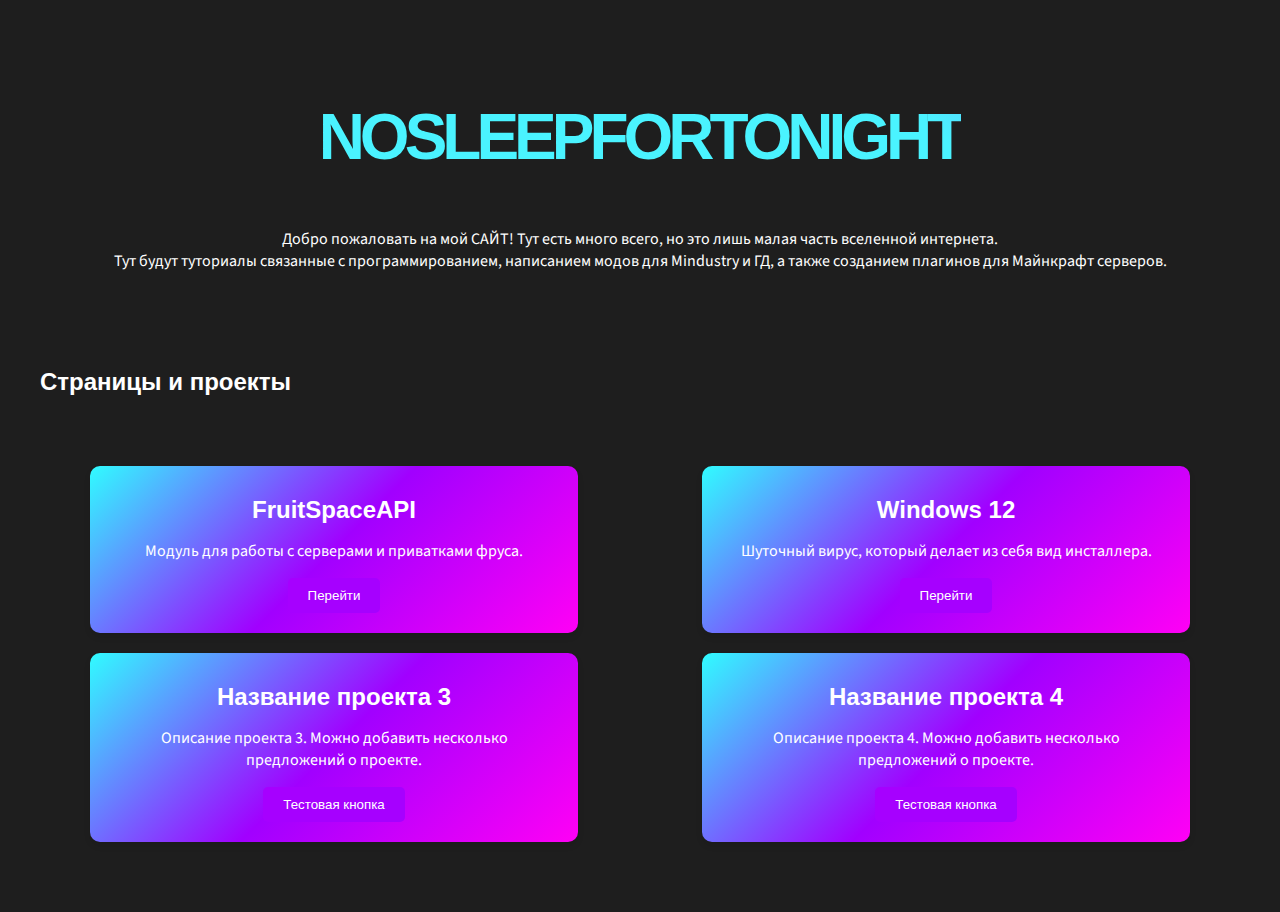
==== index.html @ 88f5159b "Update index.html" ====
<!DOCTYPE html>
<html lang="en">
<head>
    <meta charset="UTF-8">
    <meta name="viewport" content="width=device-width, initial-scale=1.0">
    <meta name="keywords" content="Fonzyal, C#, Python">
    <meta name="description" content="Добро пожаловать на мой САЙТ! Тут есть много всего, но это лишь малая часть вселенной интернета.">
    <meta name="author" content="Aleksey Z.">
    <title>NoSleepForTonight</title>
    <link rel="preconnect" href="https://fonts.googleapis.com">
    <link rel="preconnect" href="https://fonts.gstatic.com" crossorigin>
    <link href="https://fonts.googleapis.com/css2?family=Source+Sans+3:wght@500&display=swap" rel="stylesheet">
    <style>
    /* Reset some default styles */

    /* Reset some default styles */
body {
    margin: 0;
    padding: 0;
    background-color: #1e1e1e; /* Dark background color */
    color: #fff; /* White text color */
    font-family: Arial, sans-serif;
}
.gr {
	background: linear-gradient(45deg, #4AF3FF 33%, #B300FF 66%, #FF00FF);
	background-size: 300%;
	font-family: Arial, Helvetica, sans-serif;
	font-weight: 900;
	font-size: 5vw;
	letter-spacing: -5px;
	text-transform: uppercase;
	-webkit-background-clip: text;
	-webkit-text-fill-color: transparent;
	animation: animated_text 5s ease-in-out infinite;
	-moz-animation: animated_text 10s ease-in-out infinite;
	-webkit-animation: animated_text 10s ease-in-out infinite;
    display: table;
    margin: 20px auto;
}

@keyframes animated_text {
	0% { background-position: 0px 50%; }
	50% { background-position: 100% 50%; }
	100% { background-position: 0px 50%; }
}
/* Header styles */
header {
    background-color: #333; /* Dark header background color */
    padding: 10px;
    position: sticky;
    top: 0;
    z-index: 100;
}

nav ul {
    list-style-type: none;
    margin: 0;
    padding: 0;
}

nav ul li {
    display: inline;
    margin-right: 20px;
}

nav ul li a {
    text-decoration: none;
    color: #fff;
}

/* Section styles */
section {
    padding: 40px;
}

h1, h2, h3 {
    color: #fff; /* White heading text color */
}

/* Link styles */
a {
    color: #0078d4; /* Link color */
}

.title-containter {
    display: table;
    margin: 20px auto;
}
        
    .projects {
  display: flex;
  flex-wrap: wrap; /* Allow cards to wrap to the next line when the screen is narrow */
  justify-content: space-between; /* Adjust the alignment as needed */
}

.project-card {
  background: linear-gradient(135deg, #30fcff, #a100ff, #ff00f5);
  border-radius: 10px;
  padding: 20px;
  margin: 10px;
  width: 40%;
  box-shadow: 0 4px 6px rgba(0, 0, 0, 0.1);
  text-align: center;
}

.project-card h3 {
  font-size: 1.5rem;
  margin: 10px 0;
    color: #fff;
}

.project-card p {
  font-size: 1rem;
  color: #fff;
  font-family: 'Source Sans 3'
}

.project-card img {
  max-width: 100%;
  border-radius: 5px;
}

@media screen and (max-width: 768px) {
  .project-card {
    width: calc(50% - 20px); /* Two cards per row on screens smaller than 768px */
  }
}

/* Media query for responsiveness */
@media (max-width: 768px) {
    /* Add responsive styles here */
}
button {
    background-color: #a600ff; /* Button background color */
    color: #fff; /* Button text color */
    border: none;
    padding: 10px 20px;
    border-radius: 5px;
    cursor: pointer;
    transition: background-color 0.3s;
}

button:hover {
    background-color: #6c00a6; /* Button background color on hover */
}
.container {
    max-width: 1200px; /* Set the maximum width for your container */
    margin: 0 auto; /* Center the container horizontally */
    padding: 20px; /* Add padding inside the container */
}
.floating {  
    animation-name: floating;
    animation-duration: 3s;
    animation-iteration-count: infinite;
    animation-timing-function: ease-in-out;
    margin-left: 30px;
    margin-top: 5px;
}
 
@keyframes floating {
    0% { transform: translate(0,  7px); }
    50%  { transform: translate(0, -7px); }
    100%   { transform: translate(0, 7px); }    
}
</style>
</head>

<body>
    <div class="container">
    <section>
        <div class="title-containter">
            <p class="gr">Nosleepfortonight</p><br>
            <p style="text-align: center; font-family: 'Source Sans 3';">Добро пожаловать на мой САЙТ! Тут есть много всего, но это лишь малая часть вселенной интернета.<br>Тут будут туториалы связанные с программированием, написанием модов для Mindustry и ГД, а также созданием плагинов для Майнкрафт серверов.</p>
        </div>
    </section>
    <h2>Страницы и проекты</h2>
    <section class="projects">
	<div class="project-card">
    <h3>FruitSpaceAPI</h3>
    <p>Модуль для работы с серверами и приватками фруса.</p>
    <button onclick="location.href='https://github.com/nosleepfortonight/FruitSpaceAPI2';">Перейти</button>
  </div>
  <div class="project-card">
    <h3>Windows 12</h3>
    <p>Шуточный вирус, который делает из себя вид инсталлера.</p>
    <button onclick="location.href='/windows12.html';">Перейти</button>
  </div>
  <div class="project-card">
    <h3>Название проекта 3</h3>
    <p>Описание проекта 3. Можно добавить несколько предложений о проекте.</p>
    <button onclick="location.href='https://www.youtube.com/watch?v=dQw4w9WgXcQ&ab_channel=RickAstley';">Тестовая кнопка</button>
  </div>
  <div class="project-card">
    <h3>Название проекта 4</h3>
    <p>Описание проекта 4. Можно добавить несколько предложений о проекте.</p>
    <button onclick="location.href='https://www.youtube.com/watch?v=dQw4w9WgXcQ&ab_channel=RickAstley';">Тестовая кнопка</button>
  </div>
  
  <!-- Добавьте дополнительные карточки проектов по аналогии -->
    </section>
    </div>

</body>
</html>
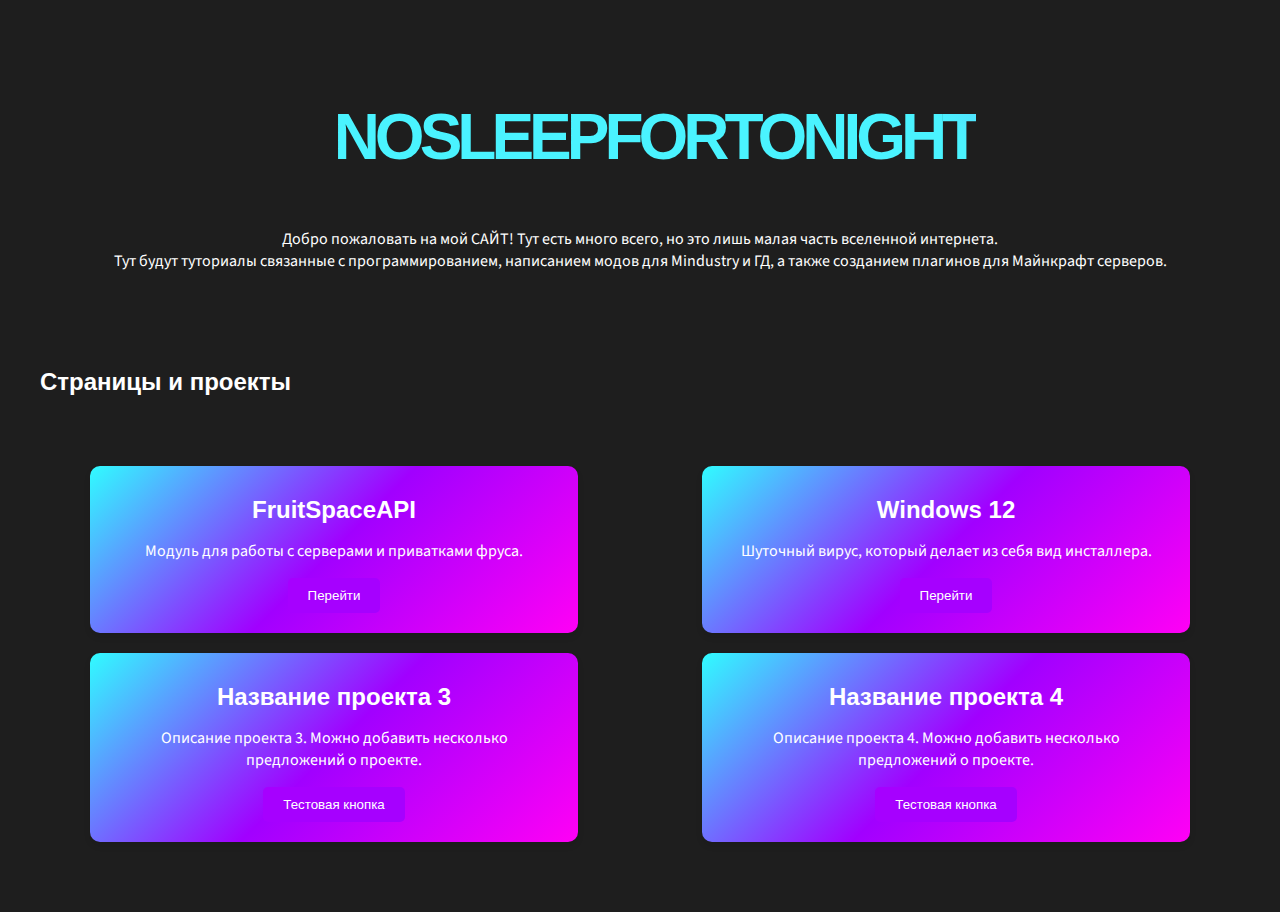
==== commit 6d764055: "Update index.html" ====
--- a/index.html
+++ b/index.html
@@ -169,7 +169,10 @@
     <div class="container">
     <section>
         <div class="title-containter">
-            <p class="gr">Nosleepfortonight</p><br>
+	    <div class="floating">
+		    <p class="gr">Nosleepfortonight</p>
+	    </div>
+            <br>
             <p style="text-align: center; font-family: 'Source Sans 3';">Добро пожаловать на мой САЙТ! Тут есть много всего, но это лишь малая часть вселенной интернета.<br>Тут будут туториалы связанные с программированием, написанием модов для Mindustry и ГД, а также созданием плагинов для Майнкрафт серверов.</p>
         </div>
     </section>
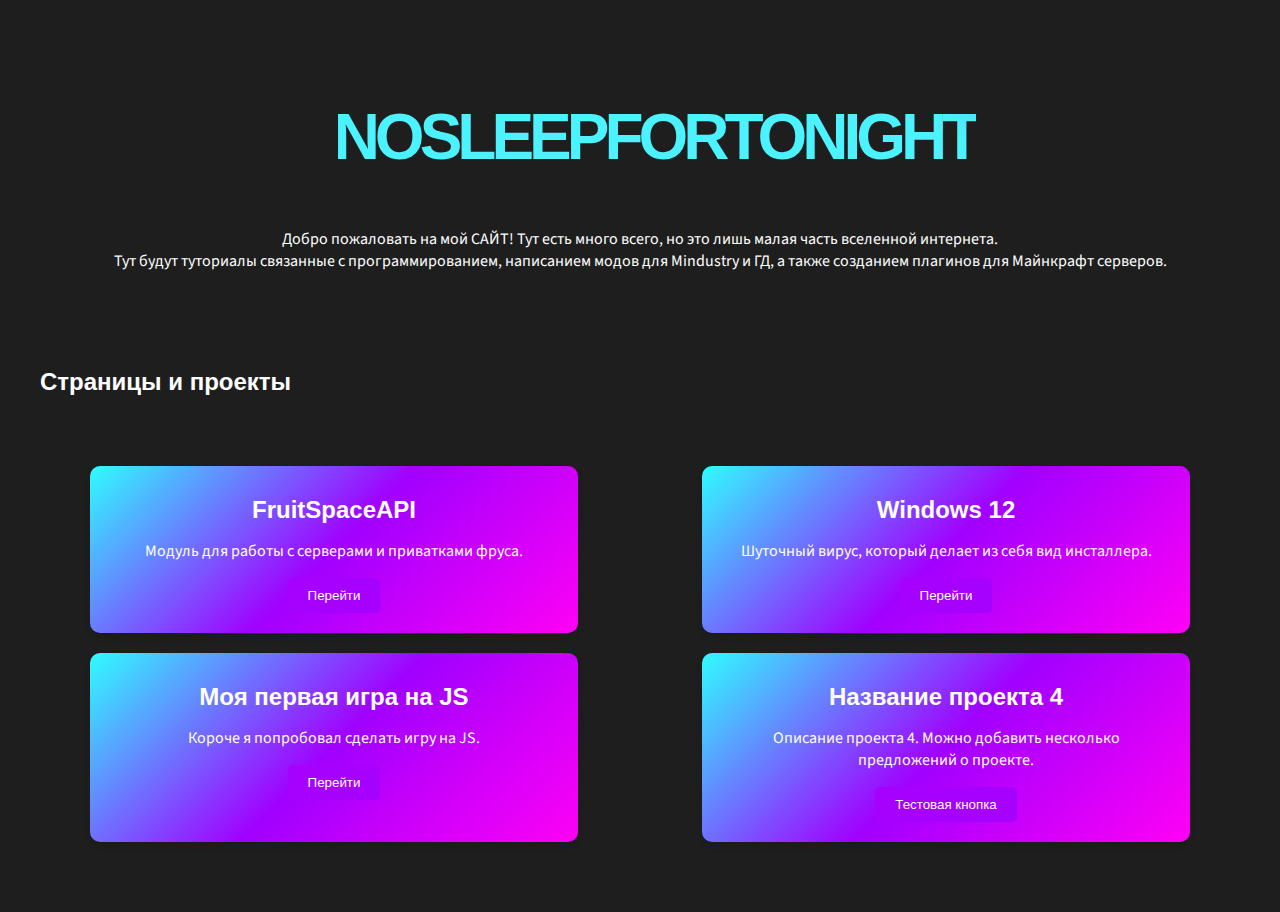
==== commit aa2fef9a: "Update index.html" ====
--- a/index.html
+++ b/index.html
@@ -189,9 +189,9 @@
     <button onclick="location.href='/windows12.html';">Перейти</button>
   </div>
   <div class="project-card">
-    <h3>Название проекта 3</h3>
-    <p>Описание проекта 3. Можно добавить несколько предложений о проекте.</p>
-    <button onclick="location.href='https://www.youtube.com/watch?v=dQw4w9WgXcQ&ab_channel=RickAstley';">Тестовая кнопка</button>
+    <h3>Моя первая игра на JS</h3>
+    <p>Короче я попробовал сделать игру на JS.</p>
+    <button onclick="location.href='/testjs';">Перейти</button>
   </div>
   <div class="project-card">
     <h3>Название проекта 4</h3>
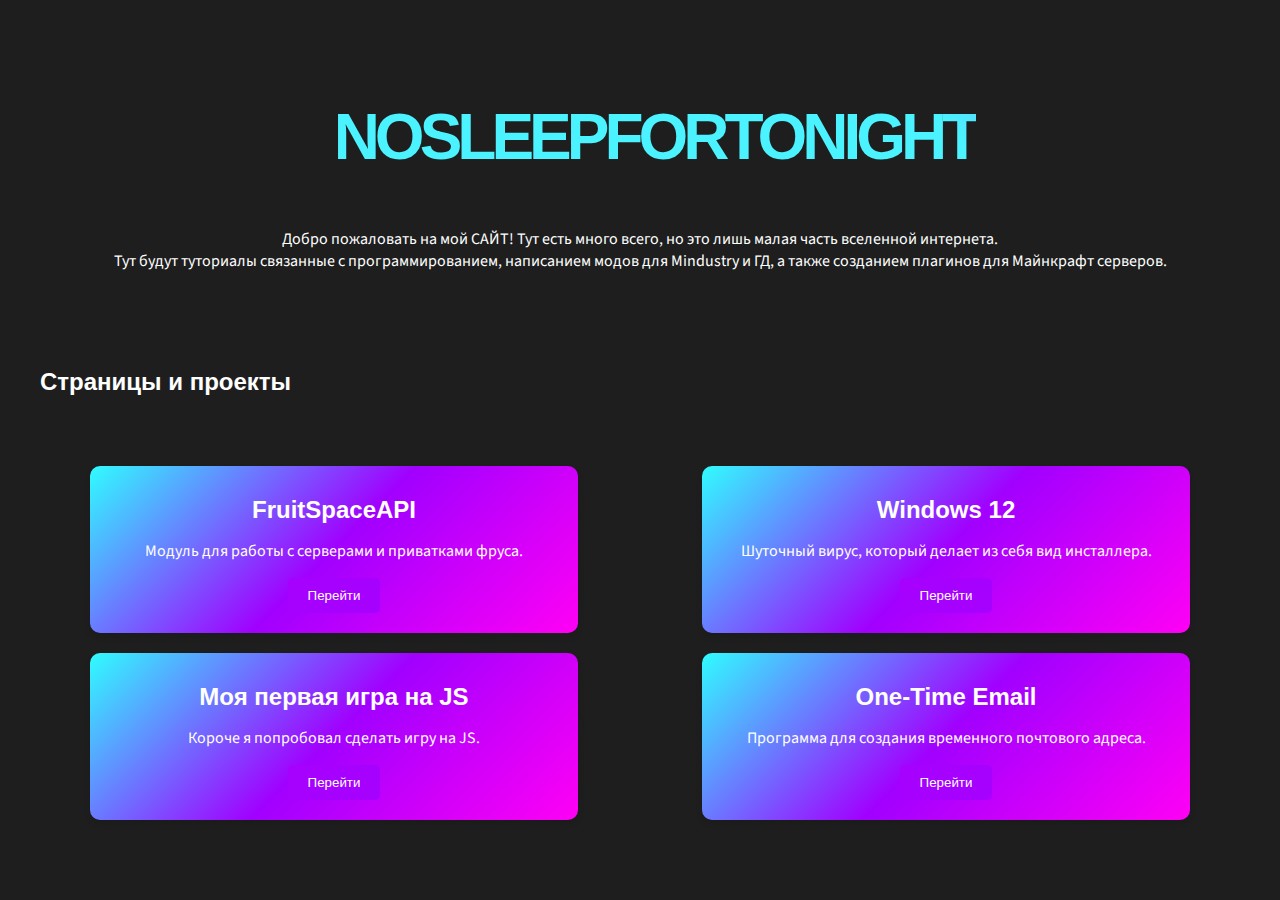
==== commit 9c89407e: "Update index.html" ====
--- a/index.html
+++ b/index.html
@@ -194,9 +194,9 @@
     <button onclick="location.href='/testjs';">Перейти</button>
   </div>
   <div class="project-card">
-    <h3>Название проекта 4</h3>
-    <p>Описание проекта 4. Можно добавить несколько предложений о проекте.</p>
-    <button onclick="location.href='https://www.youtube.com/watch?v=dQw4w9WgXcQ&ab_channel=RickAstley';">Тестовая кнопка</button>
+    <h3>One-Time Email</h3>
+    <p>Программа для создания временного почтового адреса.</p>
+    <button onclick="location.href='https://github.com/nosleepfortonight/One-Time-Email';">Перейти</button>
   </div>
   
   <!-- Добавьте дополнительные карточки проектов по аналогии -->
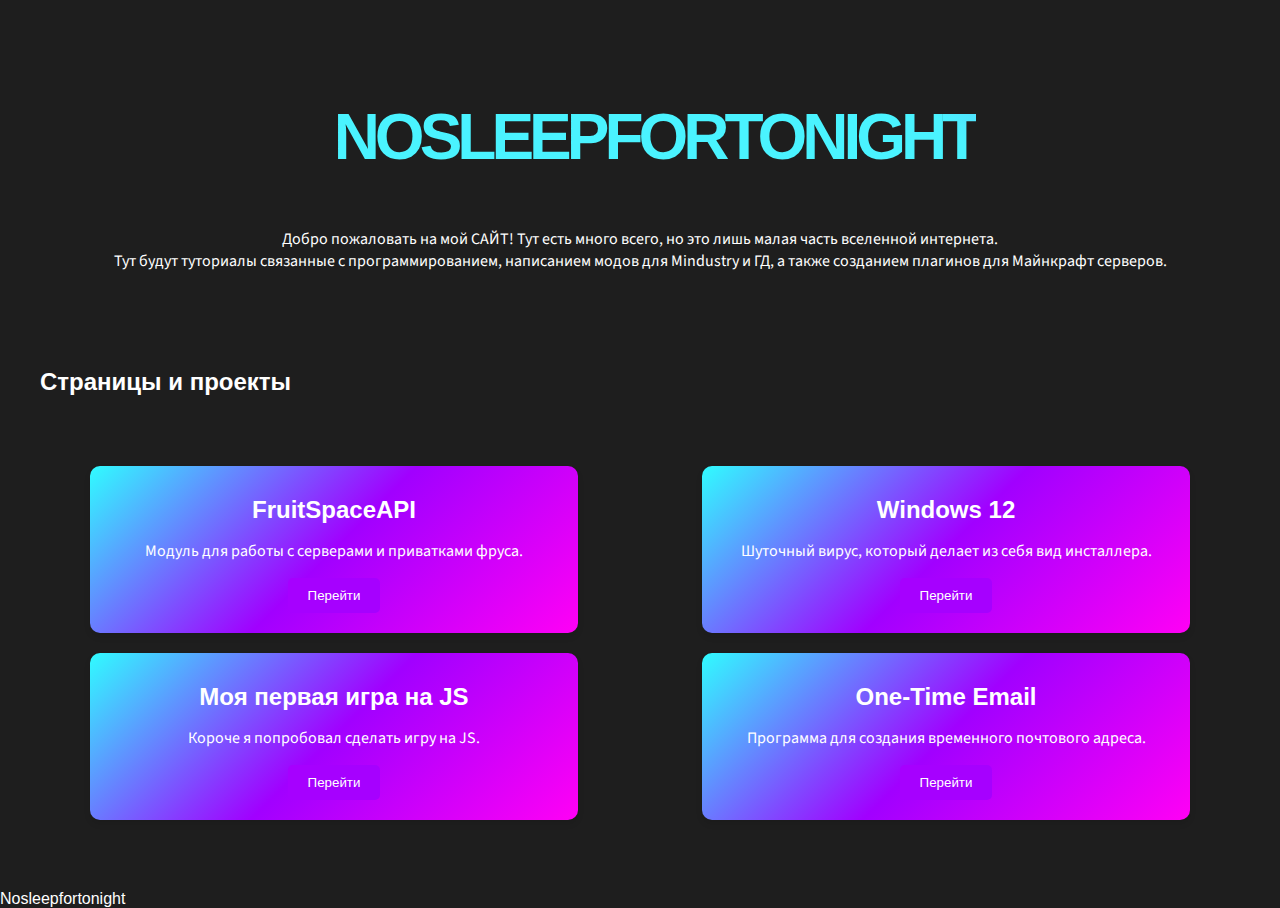
==== commit 3ee36fd9: "Update index.html" ====
--- a/index.html
+++ b/index.html
@@ -202,6 +202,7 @@
   <!-- Добавьте дополнительные карточки проектов по аналогии -->
     </section>
     </div>
+   <footer>Nosleepfortonight</footer>
 
 </body>
 </html>
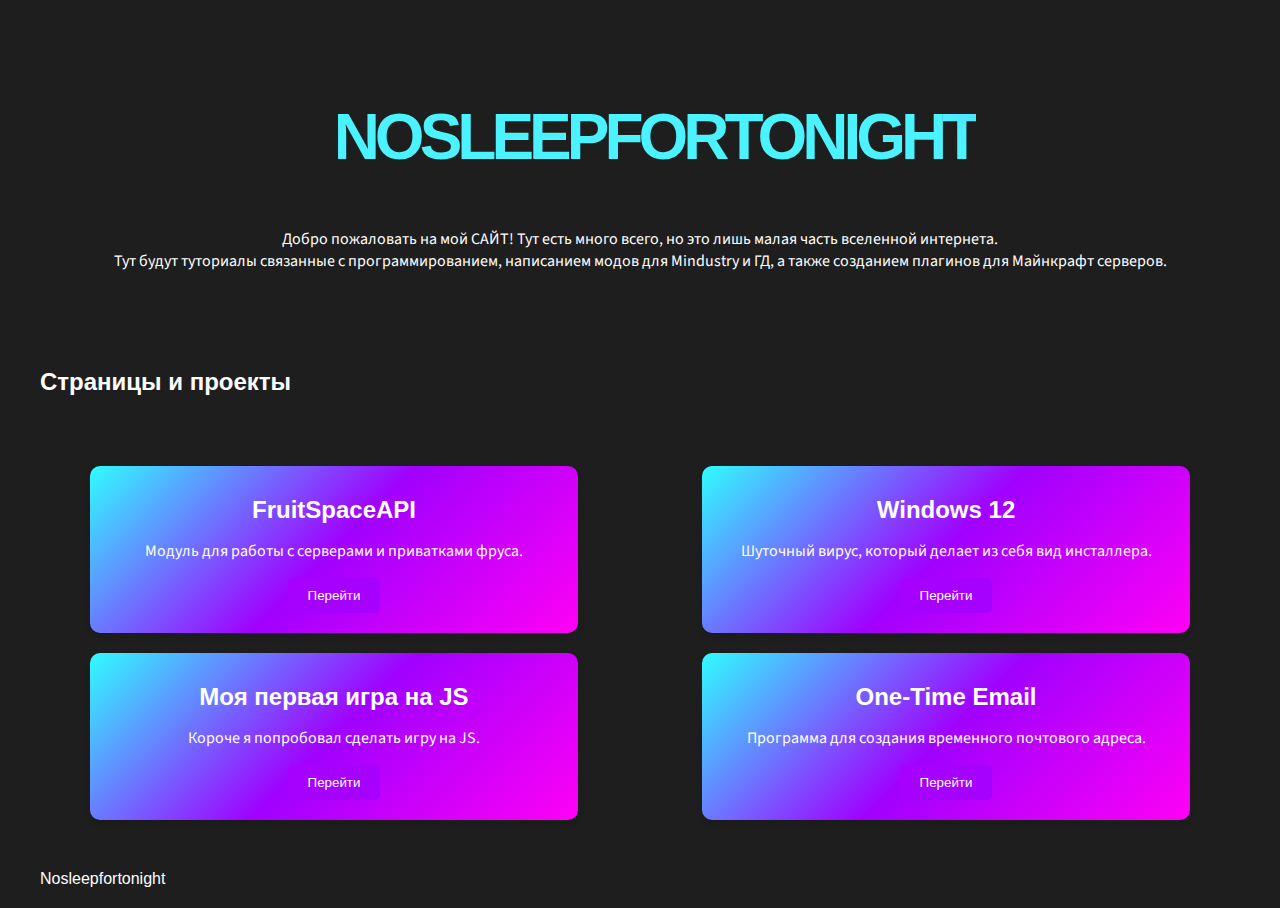
==== commit 9f245dad: "Update index.html" ====
--- a/index.html
+++ b/index.html
@@ -201,8 +201,9 @@
   
   <!-- Добавьте дополнительные карточки проектов по аналогии -->
     </section>
+<footer>Nosleepfortonight</footer>
     </div>
-   <footer>Nosleepfortonight</footer>
+   
 
 </body>
 </html>
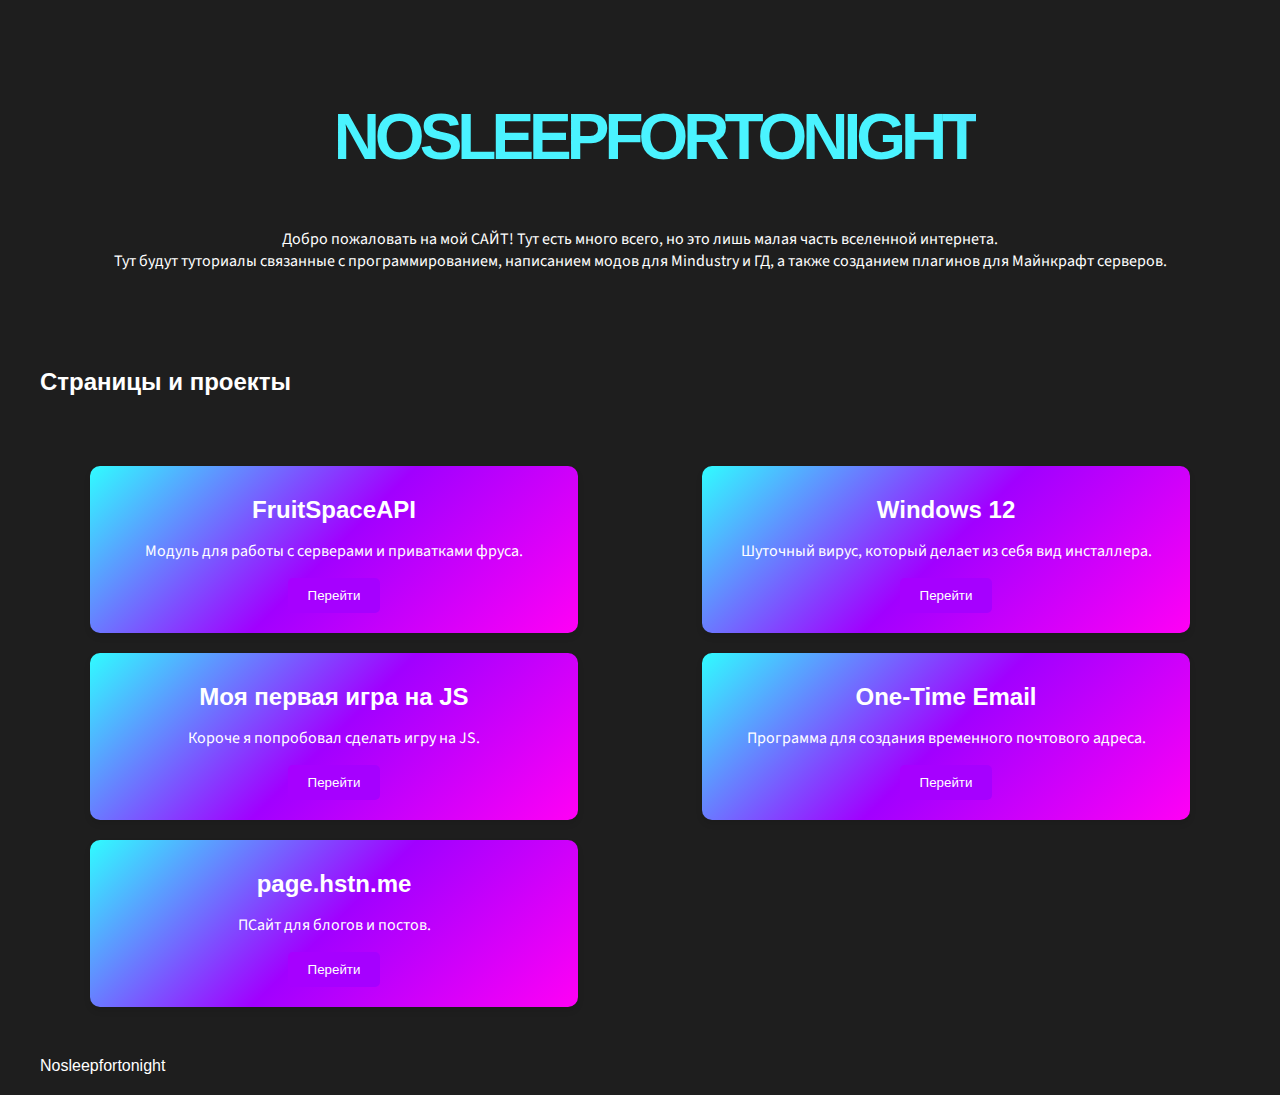
==== commit 87ea0f5b: "Update index.html" ====
--- a/index.html
+++ b/index.html
@@ -198,6 +198,11 @@
     <p>Программа для создания временного почтового адреса.</p>
     <button onclick="location.href='https://github.com/nosleepfortonight/One-Time-Email';">Перейти</button>
   </div>
+  <div class="project-card">
+    <h3>page.hstn.me</h3>
+    <p>ПСайт для блогов и постов.</p>
+    <button onclick="location.href='https://page.hstn.me';">Перейти</button>
+  </div>
   
   <!-- Добавьте дополнительные карточки проектов по аналогии -->
     </section>
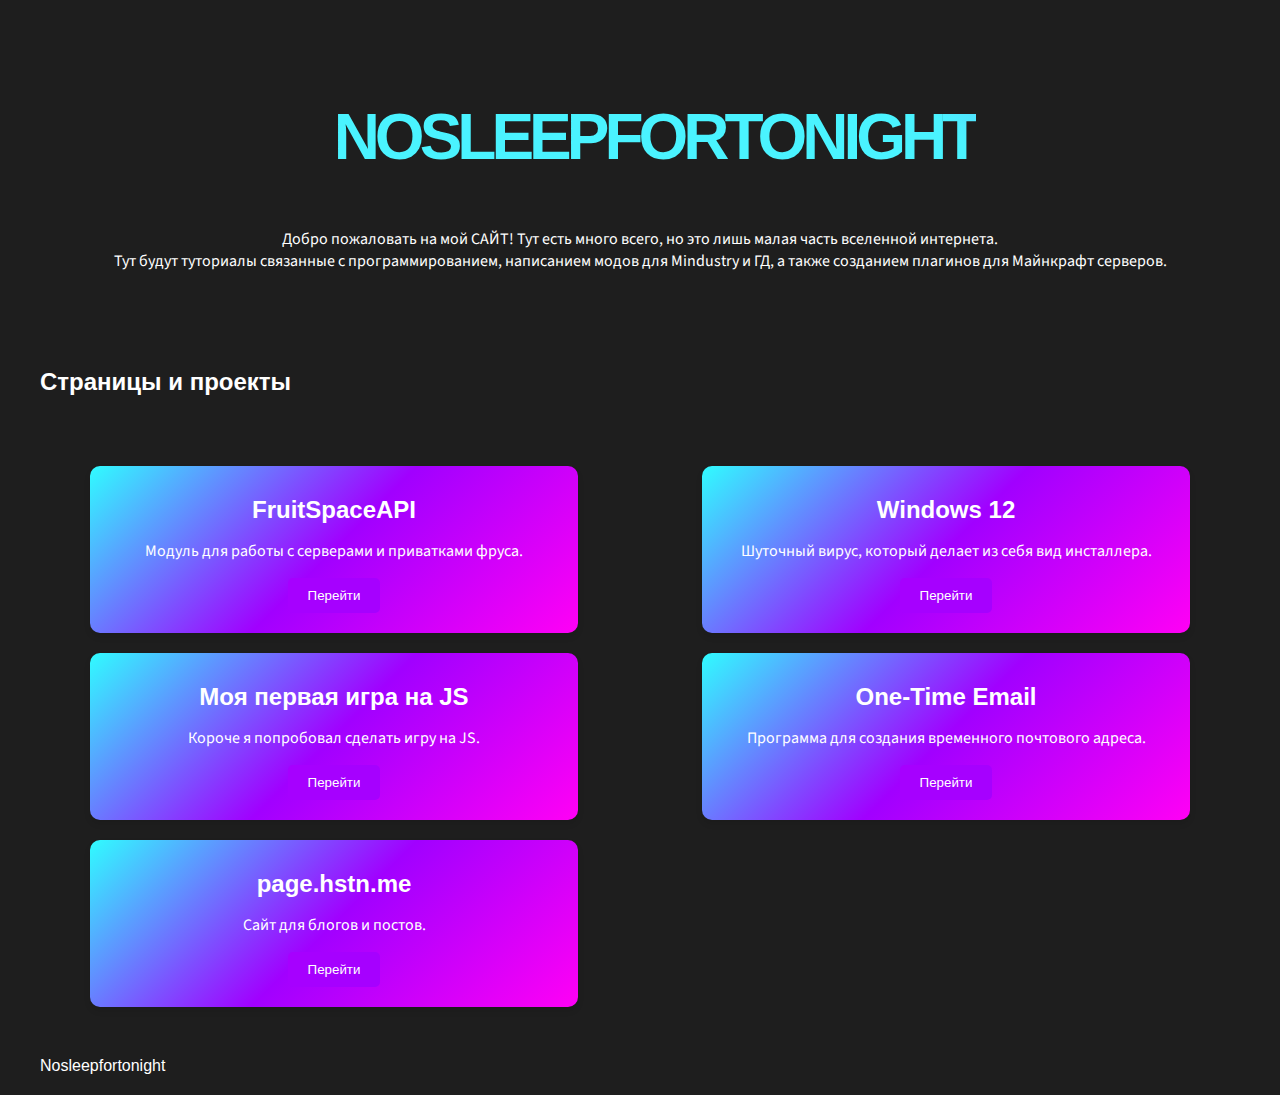
==== commit e5086a07: "Update index.html" ====
--- a/index.html
+++ b/index.html
@@ -200,7 +200,7 @@
   </div>
   <div class="project-card">
     <h3>page.hstn.me</h3>
-    <p>ПСайт для блогов и постов.</p>
+    <p>Сайт для блогов и постов.</p>
     <button onclick="location.href='https://page.hstn.me';">Перейти</button>
   </div>
   
